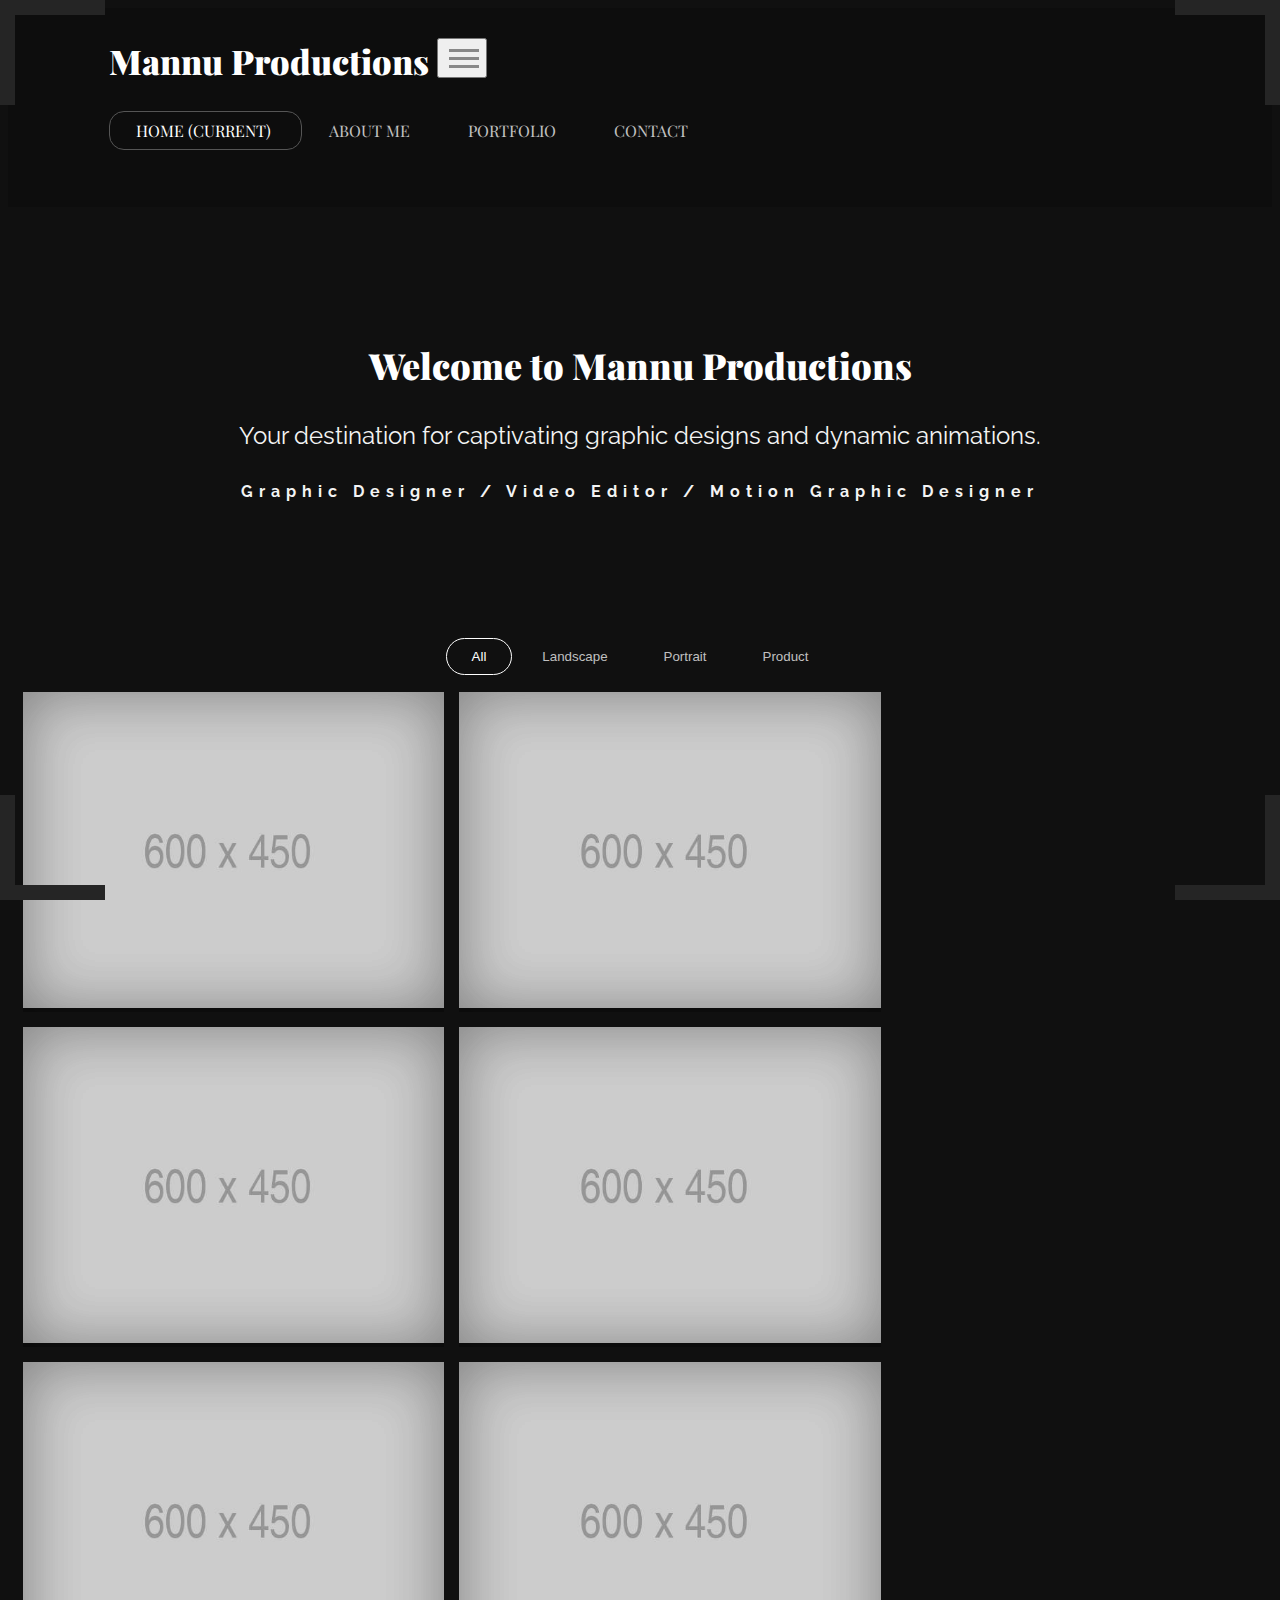
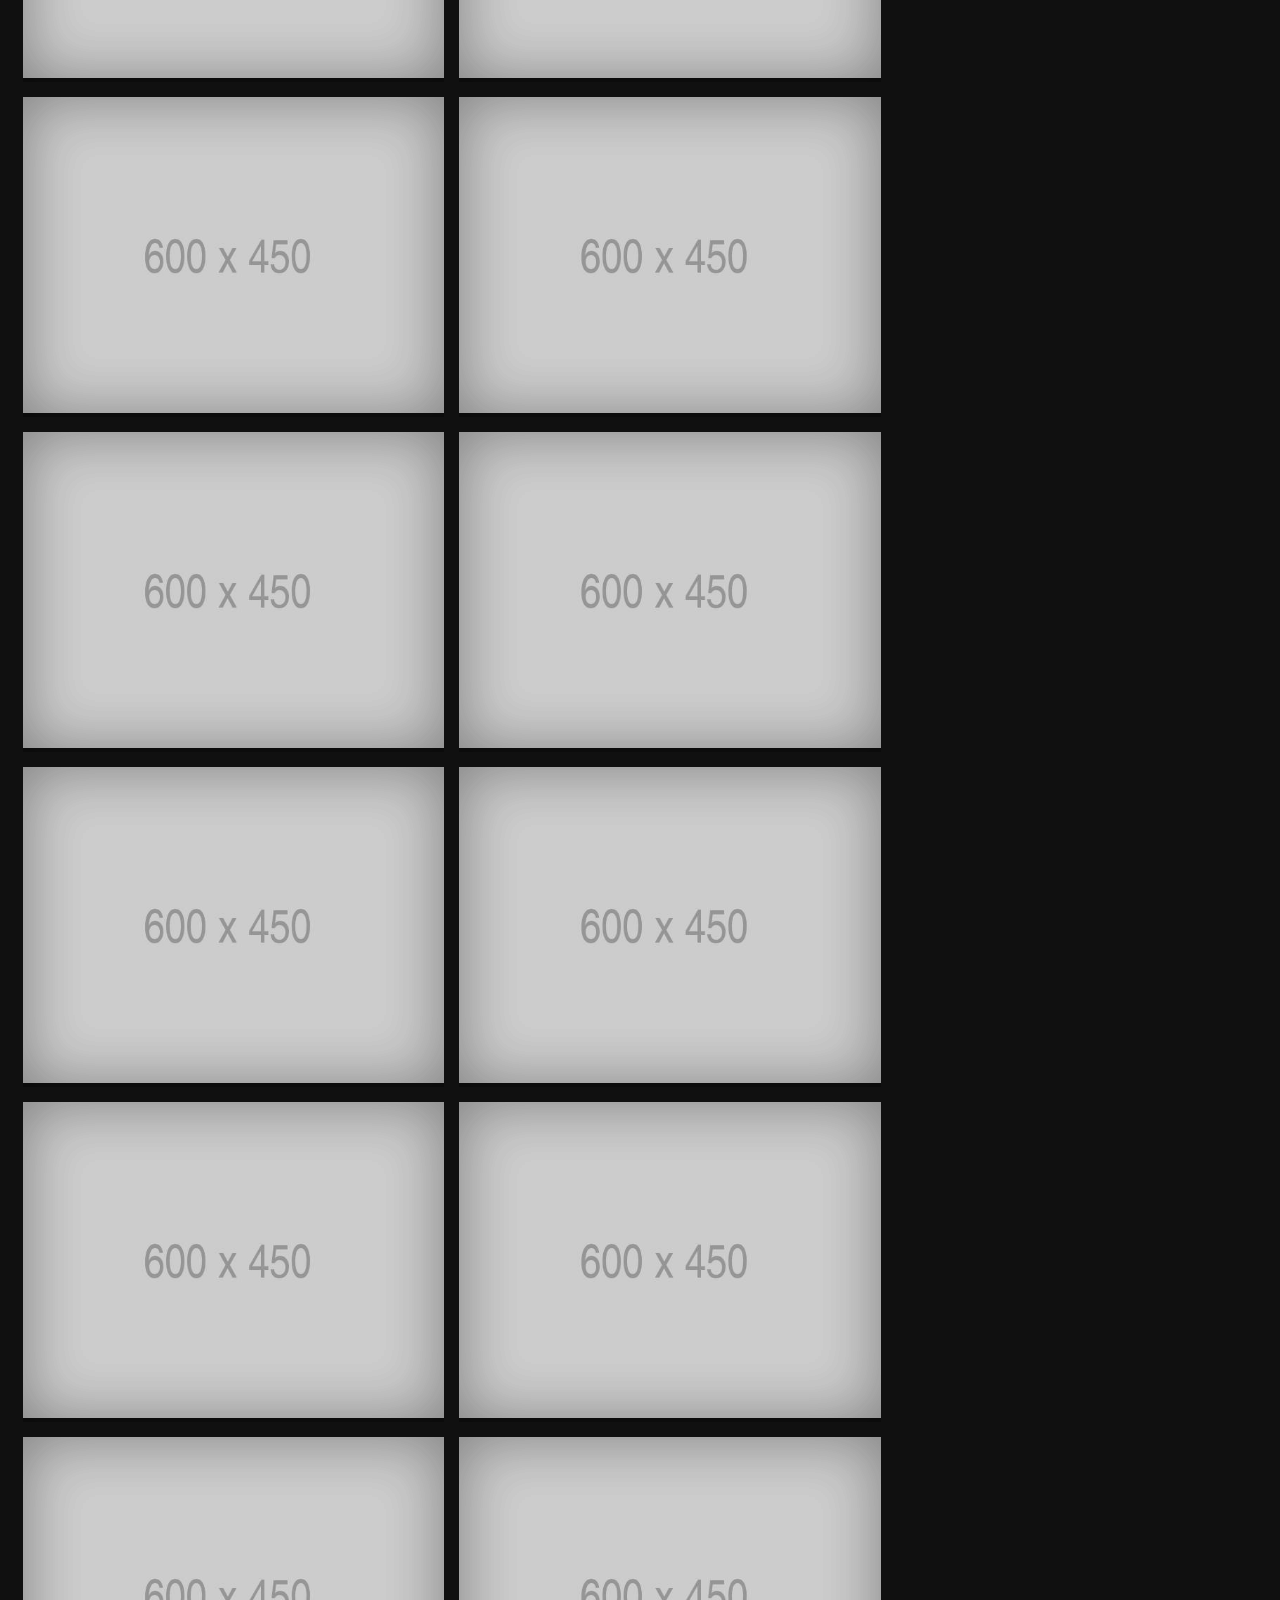
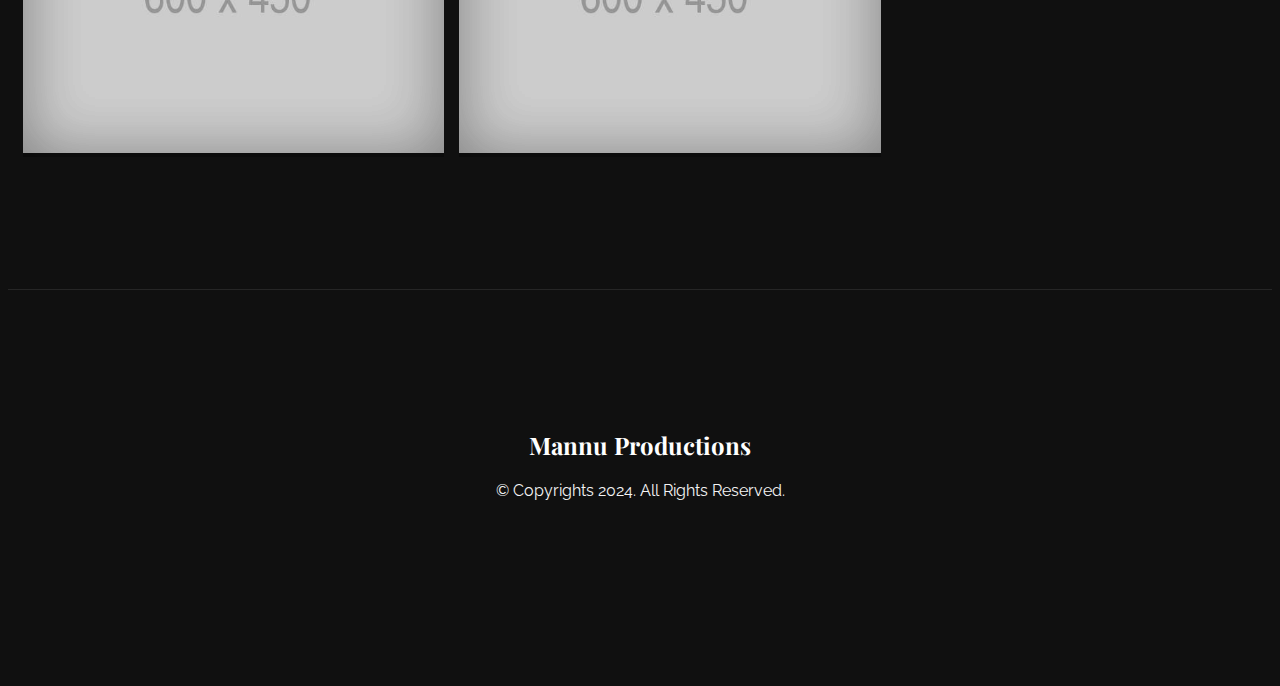
==== index.html @ 598f12bf "mycommit" ====
<!DOCTYPE html>
<html lang="en">
  <head>
    <meta charset="utf-8">
    <meta http-equiv="X-UA-Compatible" content="IE=edge">
    <meta name="viewport" content="width=device-width, initial-scale=1, shrink-to-fit=no">
    <!-- The above 3 meta tags *must* come first in the head; any other head content must come *after* these tags -->
    <title>Mannu Productions</title>
    <meta name="description" content="Mannu Productions">
    
    <!-- Playfair Display - Raleway Fonts -->
    <link href="https://fonts.googleapis.com/css?family=Playfair+Display:700,900|Raleway:100,300,400,600,700" rel="stylesheet">

    <!-- Bootstrap -->
    <link rel="stylesheet" href="https://stackpath.bootstrapcdn.com/bootstrap/4.1.0/css/bootstrap.min.css" integrity="sha384-9gVQ4dYFwwWSjIDZnLEWnxCjeSWFphJiwGPXr1jddIhOegiu1FwO5qRGvFXOdJZ4" crossorigin="anonymous">

    <!-- Font Awesome Icons -->
    <link rel="stylesheet" href="https://use.fontawesome.com/releases/v5.0.10/css/all.css" integrity="sha384-+d0P83n9kaQMCwj8F4RJB66tzIwOKmrdb46+porD/OvrJ+37WqIM7UoBtwHO6Nlg" crossorigin="anonymous">
    <!-- Custom Styles -->
    <link rel="stylesheet" href="css/style.css">
    <link rel="stylesheet" type="text/css" href="css/dark-theme.css">

    <!-- HTML5 shim and Respond.js for IE8 support of HTML5 elements and media queries -->
    <!-- WARNING: Respond.js doesn't work if you view the page via file:// -->
    <!--[if lt IE 9]>
      <script src="https://oss.maxcdn.com/html5shiv/3.7.3/html5shiv.min.js"></script>
      <script src="https://oss.maxcdn.com/respond/1.4.2/respond.min.js"></script>
    <![endif]-->
  </head>
  <body>
    <header class="container-fluid">
      <nav class="navbar navbar-expand-lg navbar-light bg-light">
        <a class="navbar-brand" href="index.html">Mannu Productions </a>
        <button class="navbar-toggler" type="button" data-toggle="collapse" data-target="#navbarDefault" aria-controls="navbarDefault" aria-expanded="false" aria-label="Toggle navigation">
          <span class="icon-bar i1"></span>
          <span class="icon-bar i2"></span>
          <span class="icon-bar i3"></span>
        </button>

        <div class="collapse navbar-collapse" id="navbarDefault">
          <ul class="navbar-nav ml-auto">
            <li class="nav-item active">
              <a class="nav-link" href="index.html">HOME <span class="sr-only">(current)</span></a>
            </li>
            <li class="nav-item">
              <a class="nav-link" href="about-me.html">ABOUT ME</a>
            </li>
            <li class="nav-item">
              <a class="nav-link" href="portfolio.html">PORTFOLIO</a>
            </li>
            <li class="nav-item">
              <a class="nav-link" href="contact.html">CONTACT</a>
            </li>
          </ul>
          
        </div>
      </nav>

      <div id="hero-text">
        <div class="container">
          <h1>Welcome to Mannu Productions</h1>
          <h4>Your destination for captivating graphic designs and dynamic animations.</h4>
          <h5>Graphic Designer / Video Editor / Motion Graphic Designer</h5>
        </div>
      </div>
    </header>

    <!-- Corner Borders -->
    <section class="borders">
      <div class="brTR">
      </div>
      <div class="brTL">
      </div>
      <div class="brBL">
      </div>
      <div class="brBR">
      </div>
    </section>

    <section class="gallery">
      <div class="container-fluid">
        <div class="row">
          <!-- Mixit Up Controls -->
          <div class="controls">
            <button type="button" class="control" data-filter="all">All</button>
            <button type="button" class="control" data-filter=".landscape">Landscape</button>
            <button type="button" class="control" data-filter=".portrait">Portrait</button>
            <button type="button" class="control" data-filter=".product">Product</button>
          </div>
        </div>

        <div class="row">
          <div class="fw mix-container home-gallery">
              <div class="mix portrait">
               <a href="project-1.html" class="thumb-a">
                  <div class="item-hover">
                    <div class="hover-text"><h3>Happy Girl</h3></div>
                  </div>
                  <div class="item-img">
                    <img src="images/by-magdalena-roeseler.jpg" alt=""/>
                  </div>
               </a>
            </div>
            <div class="mix landscape portrait product">
               <a href="project-slider.html" class="thumb-a">
                  <div class="item-hover">
                    <div class="hover-text"><h3>The Sigar Men</h3></div>
                  </div>
                  <div class="item-img">
                    <img src="images/cigar.jpg" alt=""/>
                  </div>
               </a>
            </div>
            <div class="mix landscape product">
               <a href="project-video.html" class="thumb-a">
                  <div class="item-hover">
                    <div class="hover-text"><h3>Yoga/Meditation</h3></div>
                  </div>
                  <div class="item-img">
                    <img src="images/yoga.jpg" alt=""/>
                  </div>
               </a>
            </div>
            <div class="mix landscape portrait">
               <a href="project-1.html" class="thumb-a">
                  <div class="item-hover">
                    <div class="hover-text"><h3>Shoes on Tracks</h3></div>
                  </div>
                  <div class="item-img">
                    <img src="images/shoes.jpg" alt=""/>
                  </div>
               </a>
            </div>
            <div class="mix landscape product">
               <a href="project-slider.html" class="thumb-a">
                  <div class="item-hover">
                    <div class="hover-text"><h3>Happy FaceUp</h3></div>
                  </div>
                  <div class="item-img">
                    <img src="images/grimace.jpg" alt=""/>
                  </div>
               </a>
            </div>

            <div class="mix landscape portrait">
               <a href="project-video.html" class="thumb-a">
                  <div class="item-hover">
                    <div class="hover-text"><h3>Lemon Face</h3></div>
                  </div>
                  <div class="item-img">
                    <img src="images/lemon.jpg" alt=""/>
                  </div>
               </a>
            </div>
            <div class="mix portrait product">
               <a href="project-1.html" class="thumb-a">
                  <div class="item-hover">
                    <div class="hover-text"><h3>Hunger Man</h3></div>
                  </div>
                  <div class="item-img">
                    <img src="images/hunger.jpg" alt=""/>
                  </div>
               </a>
            </div>
            <div class="mix landscape portrait product">
               <a href="project-slider.html" class="thumb-a">
                  <div class="item-hover">
                    <div class="hover-text"><h3>Photo By Photographer</h3></div>
                  </div>
                  <div class="item-img">
                    <img src="images/photographer-f.jpg" alt=""/>
                  </div>
               </a>
            </div>
            <div class="mix landscape portrait">
               <a href="project-video.html" class="thumb-a">
                  <div class="item-hover">
                    <div class="hover-text"><h3>Vintage Camera</h3></div>
                  </div>
                  <div class="item-img">
                    <img src="images/camera.jpg" alt=""/>
                  </div>
               </a>
            </div>
            <div class="mix landscape portrait product">
               <a href="project-1.html" class="thumb-a">
                  <div class="item-hover">
                    <div class="hover-text"><h3>Camera Frame</h3></div>
                  </div>
                  <div class="item-img">
                    <img src="images/frame.jpg" alt=""/>
                  </div>
               </a>
            </div>
            <div class="mix landscape">
               <a href="project-slider.html" class="thumb-a">
                  <div class="item-hover">
                    <div class="hover-text"><h3>Girl In Garden</h3></div>
                  </div>
                  <div class="item-img">
                    <img src="images/girl-indark.jpg" alt=""/>
                  </div>
               </a>
            </div>
            <div class="mix landscape portrait">
               <a href="project-video.html" class="thumb-a">
                  <div class="item-hover">
                    <div class="hover-text"><h3>Girl Portrait B/W</h3></div>
                  </div>
                  <div class="item-img">
                    <img src="images/woman.jpg" alt=""/>
                  </div>
               </a>
            </div>
            <div class="mix portrait product">
               <a href="project-1.html" class="thumb-a">
                  <div class="item-hover">
                    <div class="hover-text"><h3>Retro Photographer</h3></div>
                  </div>
                  <div class="item-img">
                    <img src="images/photographer.jpg" alt=""/>
                  </div>
               </a>
            </div>
            <div class="mix landscape product portrait">
               <a href="project-slider.html" class="thumb-a">
                  <div class="item-hover">
                    <div class="hover-text"><h3>Spiral View</h3></div>
                  </div>
                  <div class="item-img">
                    <img src="images/nautre-view.jpg" alt=""/>
                  </div>
               </a>
            </div>
            <div class="mix landscape">
               <a href="project-video.html" class="thumb-a">
                  <div class="item-hover">
                    <div class="hover-text"><h3>Happy Clouds</h3></div>
                  </div>
                  <div class="item-img">
                    <img src="images/way.jpg" alt=""/>
                  </div>
               </a>
            </div>
            <div class="mix portrait">
               <a href="project-1.html" class="thumb-a">
                  <div class="item-hover">
                    <div class="hover-text"><h3>Photographer Phose</h3></div>
                  </div>
                  <div class="item-img">
                    <img src="images/girl-with-camera.jpg" alt=""/>
                  </div>
               </a>
            </div>
          </div>
            
        </div>
      </div>
      
    </section>

    <footer>
      <div class="container-fluid">
            <div class="footer-info">
              <div class="footer-title">
                <h2>Mannu Productions</h2>
                <p>&copy; Copyrights 2024. All Rights Reserved.</p>
              </div>
              <div class="footer-social">
                <!-- <a href=""><i class="fab fa-dribbble"></i></a>
                <a href=""><i class="fab fa-behance"></i></a> -->
                <a href=""><i class="fab fa-instagram"></i></a>
       
                
           
                <a href="https://www.facebook.com/profile.php?id=61556223621613"><i class="fab fa-facebook"></i></a>
                <!-- <a href=""><i class="fab fa-twitter"></i></a> -->
              </div>
            </div>
      </div>
    </footer>

    <!-- jQuery first, then Popper.js, then Bootstrap JS -->
    <script src="https://code.jquery.com/jquery-3.3.1.slim.min.js" integrity="sha384-q8i/X+965DzO0rT7abK41JStQIAqVgRVzpbzo5smXKp4YfRvH+8abtTE1Pi6jizo" crossorigin="anonymous"></script>
    <script src="https://cdnjs.cloudflare.com/ajax/libs/popper.js/1.14.0/umd/popper.min.js" integrity="sha384-cs/chFZiN24E4KMATLdqdvsezGxaGsi4hLGOzlXwp5UZB1LY//20VyM2taTB4QvJ" crossorigin="anonymous"></script>
    <script src="https://stackpath.bootstrapcdn.com/bootstrap/4.1.0/js/bootstrap.min.js" integrity="sha384-uefMccjFJAIv6A+rW+L4AHf99KvxDjWSu1z9VI8SKNVmz4sk7buKt/6v9KI65qnm" crossorigin="anonymous"></script>
    <script src="js/mixitup.min.js"></script>
    <script src="js/custom.js"></script>
    <script>
        var containerEl = document.querySelector('.mix-container');

        var mixer = mixitup(containerEl, {
            animation: {
                effects: 'fade scale stagger(50ms)' // Set a 'stagger' effect for the loading animation
            }
        });
    </script>
  </body>
</html>
---- css/style.css ----
/*
==============
Template Name : JPhotography Minimal Photographey Portfolio HTML5 Template
Author Name : Muse-Master (Dasagani Ramesh Goud)
Version : 1.0
==============
CSS Styles Content Table
1. Global Styles
2. Nav Bar Styles
3. Home Page Gallery
4. About Me Page
5. Contact Page
6. Project Single
7. Footer Global Styles
*/

/*===========
Global Styles
=============*/

.email {
   
    justify-content: center; /* Horizontally centers the row */
    align-items: center; /* Vertically centers the row */
     /* Adjust this value according to your layout */
  }
body {
    font-family: 'Playfair Display', serif;
}

h1, h2, h3, a, .btn{
    font-family: 'Playfair Display', serif;
    color: #252525;
}

h2 {
    margin-bottom: 0;
}

h4, h5, h6, p {
    font-family: 'Raleway', sans-serif;
    color: #696969;
}

p {
    line-height: 1.7;
}


h1 {
    font-size: 36px;
    font-weight: 900;
}

.h3, h3 {
    font-size: 24px;
}

h5 {
    font-size: 16px;
}


.img-center {
    display: block;
    margin: 0 auto;
}

.text-justify {
    text-align: justify;
}

.btn-lg {
    padding: 12px 68px;
}
.btn {
    padding: 10px 40px;
}

.btn {
    background-color: #252525;
    border: 1px solid #252525;
    color: #fff;
}

.btn:hover {
    background-color: #fff;
    border-color: #252525;
    color: #252525;
}

.btn.btn-invert {
    background-color: #fff;
    border: 1px solid #252525;
    color: #252525;
    border-radius: 2px;

}
.btn.btn-invert:hover {
    background-color: #252525;
    border: 1px solid #252525;
    color: #fff;
}

.mgR-20px {
    margin-right: 20px;
}


/*=============================
CSS Smooth Aiimation Transition
=============================*/
.item-inner,
.controls button,
.item-hover .hover-text,
.item-hover, 
.home-gallery .thumb-a,
.hover-text h3,
.swiper-button-prev, 
.swiper-button-next,
footer a{
    -webkit-transition: all 0.25s ease-in-out;
    -moz-transition: all 0.25s ease-in-out;
    -ms-transition: all 0.25s ease-in-out;
    -o-transition: all 0.25s ease-in-out;
    transition: all 0.25s ease-in-out;
}


/*============
Nav Bar Styles
==============*/

.container-fluid .navbar {
    padding: 30px 8%;
}

.navbar-brand {
    font-size: 34px;
    font-weight: 900;
}

.navbar-default .navbar-brand, 
.navbar-default .navbar-brand:focus, 
.navbar-default .navbar-brand:hover {
    color: #252525;
}

.dropdown-menu > li > a {
    padding: 10px 20px;
    font-size: 16px;
    color: #555;
}

.navbar-light .navbar-nav .nav-link {
    padding-right: 16px;
    padding-left: 16px;
}

.navbar-light .navbar-nav .nav-link:hover {
    color: #252525;
}


.navbar-light .navbar-nav > .active > a,
.navbar-light .navbar-nav > .active > a:focus, 
.navbar-light .navbar-nav > .active > a:hover {
    color: #252525;
    background-color: transparent;
}

.navbar-toggler > .i1{
    top:9px;
}

.navbar-toggler > .i2{
    top:17px;
}

.navbar-toggler > .i3{
    top:25px;
}

.navbar-toggler.active > .i2{
    opacity:0;
}
.navbar-toggler.active > .i1,
.navbar-toggler.active > .i3{
    top:17px;
}

.navbar-toggler.active > .i1{
    -webkit-transform:rotate(45deg);
    -moz-transform:rotate(45deg);
    -ms-transform:rotate(45deg);
    -o-transform:rotate(45deg);
    transform:rotate(45deg);
}
.navbar-toggler.active > .i3{
    -webkit-transform:rotate(-45deg);
    -moz-transform:rotate(-45deg);
    -ms-transform:rotate(-45deg);
    -o-transform:rotate(-45deg);
    transform:rotate(-45deg);
}

.navbar-toggler {
    position: relative;
    width: 50px;
    height: 40px;
}
.navbar-toggler > .icon-bar {
    position: absolute;
    width: 30px;
    left: 10px;
    margin: 0 !important;
    -webkit-transition: all .3s ease;
    -moz-transition: all .3s ease;
    transition: all .3s ease;
    background-color: #888;
    height: 3px;
}


/*Borders*/

.borders div {
    z-index: 9999;
    pointer-events: none;
    background-color: transparent;
    border-color: #252525;
    border-style: solid;
    height: 90px;
    position: fixed;
    width: 90px;
}

.brTR {
    border-width: 15px 15px 0 0;
    right: 0;
    top: 0;
}

.brTL {
    border-width: 15px 0 0 15px;
    top: 0;
    left: 0;
}

.brBL {
    border-width: 0 0 15px 15px;
    bottom: 0;
    left: 0;
}

.brBR {
    border-width: 0 15px 15px 0;
    bottom: 0;
    right: 0;
}


/*=========
Header Text
===========*/

#hero-text {
    padding-top: 110px;
    padding-bottom: 110px;
    text-align: center;
    margin-bottom: 0;
}

#hero-text h2 {
    font-size: 32px;
    padding-bottom: 10px;
    font-weight: 900;
}

#hero-text h5 {
    margin-top: 0;
    letter-spacing: 6px;
    color: #696969;
}

/*==========
Home Gallery
==========*/


h4 {
    color: grey;
    font-size: 24px;
    font-weight: 400;
}

#portfolio p {
    color: grey;
    font-size: 12px;
    font-weight: 200;
}

a {
    color: #cd6839;
}

.content {
    width: 100%;
    margin: 0 auto;
    padding: 0px;
    text-align: center;
}

.single-content img {
    width: 290px;
    height: 100%;
    margin: 10px;
}

.filters {
    width: 100%;
    text-align: center;
}

ul {
    list-style: none;
    padding: 20px 0;
}

nav li {
    display: inline;
    padding: 8px 18px;
    font-size: 16px;
    color: #636363;
    font-weight: 400;
    cursor: pointer;
    text-transform: uppercase;
    border: 1px solid transparent;
    text-align: center;
}

nav li:hover {
    color: #a6a6a6;
}

nav li.active {
    color: #ccc;
    border: 1px solid #ccc;
    border-radius: 15px;
}



.item-inner {
    background: #fff;
    -webkit-box-shadow: 0px 3px 7px rgba(0, 0, 0, 0.1);
    -moz-box-shadow: 0px 3px 7px rgba(0, 0, 0, 0.1);
    box-shadow: 0px 3px 7px rgba(0, 0, 0, 0.1);
}

.item-hover {
    position: absolute;
    bottom: 15px;
    left: 15px;
    width: auto;
    background-color: rgba(0, 0, 0, 0.9);
    z-index: 7;
    opacity: 0;
    visibility: hidden;
    right: 15px;
    text-align: center;
    margin: 0 auto;
}

.item-a.hovered .item-img {
    bottom: 0px;
}


.hover-text h3{
    margin: 0;
    color: #fff;
}

.item-hover .hover-text {
    padding: 14px 0 18px;
    bottom: -16px;
    position: relative;
    left: 0;
    text-align: center;
    right: 0;
}

a {
    text-decoration: none;
}
a:hover {
    text-decoration: none;
}


.item-inner:hover {
    border-radius: 6px;
}

.thumb-a:hover .item-hover{
    opacity: 1;
    visibility: visible;
    border-radius: 4px;
}
.thumb-a:hover .item-hover .hover-text{
    bottom: 0;

}


/*===========
Home Page Gallery
============*/

/*Mix Controls*/
.controls button {
    background-color: transparent;
    border-radius: 25px;
    padding: 10px 25px;
    color: #7C7C7C;
    cursor: pointer;
    border: 1px solid transparent;
}

.controls button:hover, .controls button.mixitup-control-active {
    border: 1px solid #656565;
    border-radius: 25px;
    color: #656565;
}

.controls {
    text-align: center;
    margin: 0 auto;
    padding-bottom: 10px;
}

.controls button:focus {
    outline: none;
}
/*Mix Controls End*/

.mix-container {
    overflow: hidden;
    margin: 0 auto;
}

.home-gallery {
    width: 100%;
    max-width: 2000px;
    display: inline-block;
    padding: 0 7.5px;
}

.home-gallery .mix {
    display: block;
    padding: 7.5px;
    width: 25%;
    float: left;
}

.home-gallery .mix a:before {
    bottom: 0px;
pointer-events: none;
right: 0px;
box-shadow: inset 0px 0px 60px rgba(0,0,0,0.2), inset 0px 0px 60px rgba(0,0,0,0.2);
position: absolute;
transition: box-shadow 0.2s ease-in-out 0s;
left: 0px;
top: 0px;
content: "";
-webkit-transition: box-shadow 0.2s ease-in-out 0s;
}

.home-gallery .mix:hover a:before {
box-shadow: inset 0px 0px 20px rgba(0,0,0,0.1), inset 0px 0px 20px rgba(0,0,0,0.1);
}

.home-gallery .thumb-a {
    display: flex;
    position: relative;
    overflow: hidden;
    max-height: 340px;
}

.home-gallery .item-img {
    display: inline-block;
    margin: 0 auto;
}

.home-gallery .item-img img {
    max-width: 100%;
}


.section-title {
    text-align: center;
    padding-top: 80px;
    padding-bottom: 80px;
}

.section-title p {
    margin-bottom: 0;
}

/*============
About Me Page
=============*/
.my-name {
    text-align: center;
    padding-top: 60px;
    padding-bottom: 20px;
}

.about-me p {
    line-height: 26px;
}

.progress-bars {
    padding-top: 20px;
}

.p-bar {
    border-bottom: 2px solid #252525;
    padding-bottom: 10px;
    padding-top: 24px;
}

.p-bar p {
    display: inline;
    font-size: 18px;
    font-weight: 300;
    color: #252525;

}

.p-bar .text-right {
    float: right;
}

/*=============
Contact Page
=============*/
.contact a, .form-control {
    color: #696969;
    font-weight: 300;
    font-family: 'Raleway', sans-serif;
}

.contact .form-control {
    padding: 12px 18px;
}

.contact form .btn-lg {
    float: right;
}

.contact-info {
    margin-top: 100px;
}
.contact-info .card {
    background-color: #F4F4F4;
    border:none;
    padding: 50px 10px;
    text-align: center;
}
#map {
    display: block;
    width: 100%;
    height: 384px;
}

.contact-info .card p {
    margin-bottom: 0;
}
.contact-info .card .fas {
    display: block;
    font-size: 34px;
    color: #252525;
    padding-bottom: 16px;
}

.contact-info .card a, .contact-info .card p {
    font-size: 14px;
    line-height: 26px;
}


.contact-info .card a:hover {
    text-decoration: underline;
}

/*===============
Project Single
===============*/
.project-holder {
    max-height: 740px;
    overflow: hidden;
}

.project-details {
    padding-top: 30px;
}
.project-details h2 {
    margin-bottom: 16px;
}

.project-details p {
    font-weight: 300;
    text-align: justify;
}
.project-details .details-right {
    padding-top: 36px;
}

.project-details ul {
    padding: 10px 0;
    margin: 0;
}

.project-details ul li {
    display: inline-block;
    font-size: 16px;
}

.project-details ul > li:first-child {
    width: 80px;
}

.project-details .devider {
    padding-right: 12px;
}

.project-btns {
    padding-top: 26px;
}

.project-btns .btn {
    width: 160px;
}

.swiper-button-prev, .swiper-button-next {
    background-image: none;
    width: auto;
    height: auto;
    background-color: #252525;
    color: #fff;
    padding: 10px 14px;
    border-radius: 2px;
}

.project-holder .project-video {
    width: 100%;
    height: 624px;
}

/*===================
Footer Global Styles
=====================*/
.footer-info {
    padding: 120px 0;
    text-align: center;
    border-top: 1px solid #E3E3E3;
    margin-top: 120px;
}

footer a {
    font-size: 28px;
    padding: 0 16px;
}

footer a, footer a:link {
    text-decoration: none;
    color: #777;
}

footer a:hover {
    color: #202020;
}



/*========================================
========================================
======= Responsive Media Queries =======
========================================
========================================*/
@media only screen and (max-width: 1500px) {
    nav li {
        padding: 8px 10px; 
    }
    .home-gallery .mix {
        width: 33.333%;
    }
}

@media only screen and (max-width: 1199px) {
    nav li {
        padding: 6px 8px; 
    }
    .navbar-light .navbar-nav .nav-link {
        padding-right: 10px;
        padding-left: 10px;
    }
    h1 {
        font-size: 34px;
    }
    #hero-text h2 {
        font-size: 28px;
    }
    #hero-text h5 {
        letter-spacing: 3px;
    }
    .h3, h3 {
        font-size: 18px;
    }
    .project-holder .project-video {
        height: 523px;
    }
}

@media only screen and (max-width: 991px) {
    #hero-text h2 {
        font-size: 20px;
    }
    h1 {
        font-size: 32px;
    }
    #hero-text h2 {
        font-size: 20px;
        padding-top: 2px;
        padding-bottom: 6px;
    }
    .project-holder .project-video {
        height: 388px;
    }
}

@media only screen and (max-width: 960px) {
    .home-gallery .mix {
        width: 50%;
    }
}

@media only screen and (max-width: 767px) {
    .borders div {
        display: none;
    }
    #hero-text {
        padding-bottom: 80px;
    }
    .navbar-brand {
        font-size: 28px;
    }
    .home-gallery .mix {
        padding: 10px;
    }
    .item-hover .hover-text {
        padding: 8px 0 12px;
    }
    #map {
        margin-top: 40px;
    }
    .contact-info .card {
        padding: 30px 10px;
        margin-top: 2px;
        margin-bottom: 2px;
    }
    .project-holder .project-video {
        height: 287px;
    }
    .footer-info {
        padding: 80px 0;
        margin-top: 80px;
    }
}

@media only screen and (max-width: 580px) {
    .navbar-brand {
        font-size: 22px;
    }
    .home-gallery .mix {
        width: 100%;
    }
    .home-gallery .thumb-a {
        max-height: 240px;
    }
    .controls button {
        padding: 4px 12px;
    }
    .container-fluid {
        padding-right: 15px;
        padding-left: 15px;
    }
    .borders div {
        height: 80px;
        width: 80px;
    }
    .brTR {
        border-width: 15px 15px 0 0;
        right: 0;
        top: 0;
    }
    .brTL {
        border-width: 15px 0 0 15px;
        top: 0;
        left: 0;
    }

    .brBL {
        border-width: 0 0 15px 15px;
        bottom: 0;
        left: 0;
    }

    .brBR {
        border-width: 0 15px 15px 0;
        bottom: 0;
        right: 0;
    }
    footer a {
        font-size: 24px;
        padding: 0 6px;
    }
}

@media only screen and (max-width: 480px) {
    h1 {
        font-size: 26px;
    }
    #hero-text h5 {
        letter-spacing: 0;
    }
    #hero-text {
        padding-bottom: 60px;
        padding-top: 80px;
    }
    .h2, h2 {
        font-size: 22px;
    }
}
---- css/dark-theme.css ----
/*===============
Dark Theme Styles.
=================*/
body {
    background-color: #101010;
    color: #fff;
}

.container-fluid .navbar {
    background-color: #0D0D0D !important;
}

h4, h5, h6, p, #hero-text h5 {
    color: #f4f4f4;
}

.navbar .navbar-brand, 
.navbar .navbar-brand:focus, 
.navbar .navbar-brand:hover,
h1, h2, h3, a, .btn, 
.p-bar p,
.dropdown-menu > li > a,
.navbar-light .navbar-nav .nav-link, 
.navbar-light .navbar-nav .nav-link:hover,
.navbar-light .navbar-nav > .active > a,
.navbar-light .navbar-nav > .active > a:focus, 
.navbar-light .navbar-nav > .active > a:hover,
.contact-info .card .fas {
    color: #fff;
}

.navbar-light .navbar-nav .nav-link {
    opacity: 0.75;
}

.navbar-light .navbar-nav .nav-link:hover, .navbar-light .navbar-nav .nav-link.active {
    opacity: 1;
}

.navbar-light .navbar-nav .active > .nav-link, 
.navbar-light .navbar-nav .nav-link.active, 
.navbar-light .navbar-nav .nav-link.show, 
.navbar-light .navbar-nav .show > .nav-link {
    color: #fff;
    opacity: 1;
}

nav li.active {
    border: 1px solid #555555;
}

.controls button {
    color: #C0C0C0;
}

.footer-info {
    border-top: 1px solid #262626;
}

footer a:hover {
    color: #dddddd;
}

.p-bar {
    border-bottom: 2px solid #fff;
}

.form-control {
    color: #fff;
    background-color: #252525;
    border: 1px solid #252525;
}

.form-control:focus, .form-control:hover, .form-control:active {
    color: #fff;
    background-color: #212121;
    border-color: #80bdff;
}

.contact-info .card {
    background-color: #212121;
}

.contact a, .form-control {
    color: #f4f4f4;
}

.controls button:hover, .controls button.mixitup-control-active {
    border: 1px solid #fff;
    color: #fff;
}
.contact a, .form-control {
    font-weight: 400;
}

.form-control::placeholder {
    color: #c9c9c9;
}
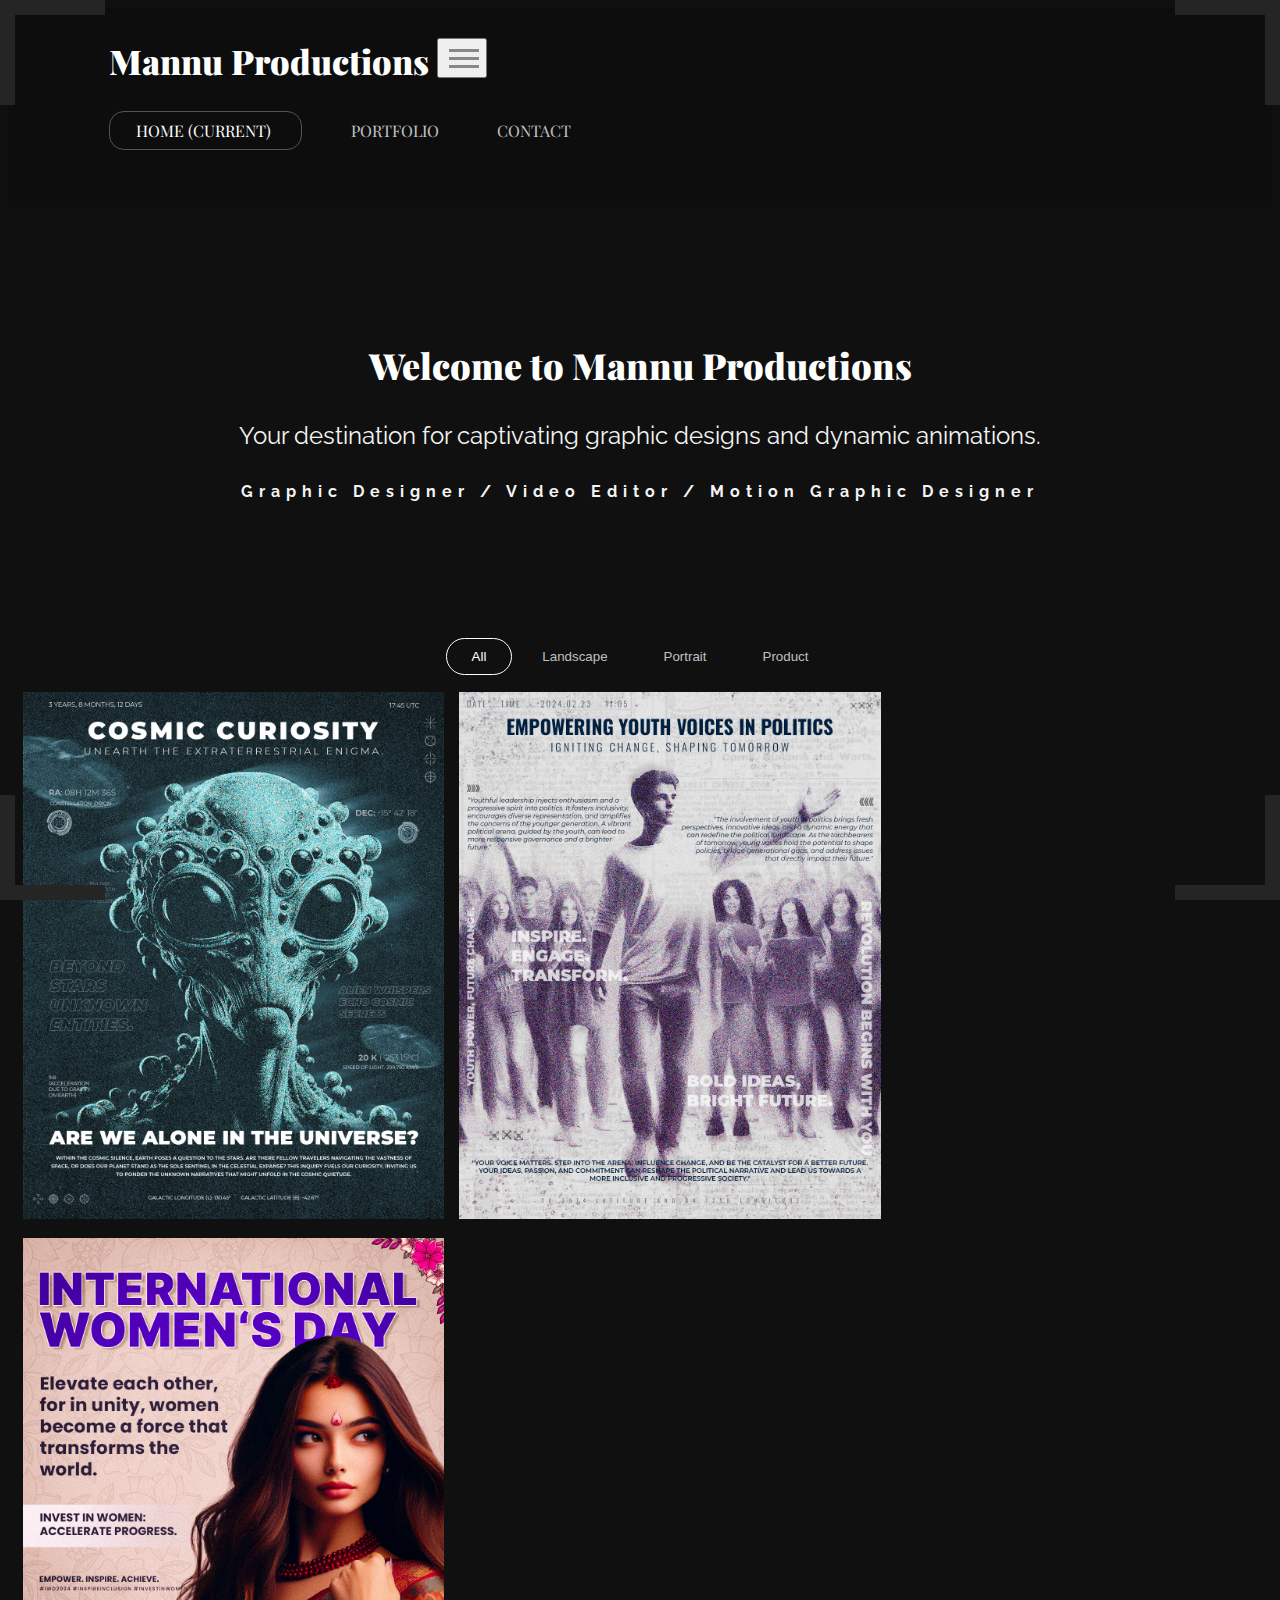
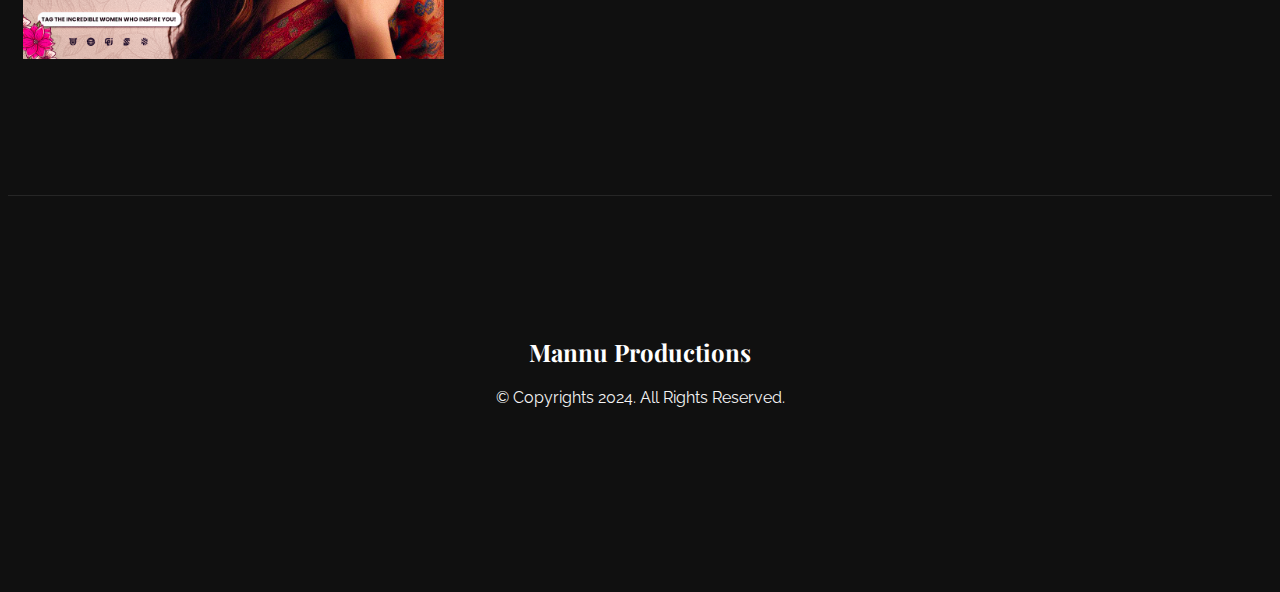
==== commit a2bb8c97: "added image" ====
--- a/index.html
+++ b/index.html
@@ -1,4 +1,4 @@
-<!DOCTYPE html>
+  <!DOCTYPE html>
 <html lang="en">
   <head>
     <meta charset="utf-8">
@@ -43,7 +43,7 @@
               <a class="nav-link" href="index.html">HOME <span class="sr-only">(current)</span></a>
             </li>
             <li class="nav-item">
-              <a class="nav-link" href="about-me.html">ABOUT ME</a>
+              <!-- <a class="nav-link" href="about-me.html">ABOUT ME</a> -->
             </li>
             <li class="nav-item">
               <a class="nav-link" href="portfolio.html">PORTFOLIO</a>
@@ -92,147 +92,188 @@
         <div class="row">
           <div class="fw mix-container home-gallery">
               <div class="mix portrait">
-               <a href="project-1.html" class="thumb-a">
+               <!-- <a href="project-1.html" class="thumb-a">
                   <div class="item-hover">
                     <div class="hover-text"><h3>Happy Girl</h3></div>
-                  </div>
-                  <div class="item-img">
-                    <img src="images/by-magdalena-roeseler.jpg" alt=""/>
+                  </div> -->
+                  <div class="item-img">
+                    <img src="images/Alien.jpg" alt=""/>
+                  </div>
+               <!-- </a> -->
+              </div>
+              <div class="mix portrait">
+                <!-- <a href="project-1.html" class="thumb-a">
+                   <div class="item-hover">
+                     <div class="hover-text"><h3>Happy Girl</h3></div>
+                   </div> -->
+                   <div class="item-img">
+                     <img src="images/youth politics.png" alt=""/>
+                   </div>
+                <!-- </a> -->
+               </div>
+               <div class="mix landscape portrait product">
+                <!-- <a href="project-1.html" class="thumb-a">
+                   <div class="item-hover">
+                     <div class="hover-text"><h3>Happy Girl</h3></div>
+                   </div> -->
+                   <div class="item-img">
+                     <img src="images/womens day.png" alt=""/>
+                   </div>
+                <!-- </a> -->
+               </div>
+               <div class="mix portrait">
+                <!-- <a href="project-1.html" class="thumb-a">
+                   <div class="item-hover">
+                     <div class="hover-text"><h3>Happy Girl</h3></div>
+                   </div> -->
+                   <div class="item-img">
+                     <img src="images/tech.jpg" alt=""/>
+                   </div>
+                <!-- </a> -->
+               </div>
+               <div class="mix portrait">
+                <!-- <a href="project-1.html" class="thumb-a">
+                   <div class="item-hover">
+                     <div class="hover-text"><h3>Happy Girl</h3></div>
+                   </div> -->
+                   <div class="item-img">
+                     <img src="images/tech.jpg" alt=""/>
+                   </div>
+                <!-- </a> -->
+               </div>
+               
+            <!-- <div class="mix landscape portrait product">
+               <a href="project-slider.html" class="thumb-a">
+                  <div class="item-hover">
+                    <div class="hover-text"><h3>The Sigar Men</h3></div>
+                  </div>
+                  <div class="item-img">
+                    <img src="images/cigar.jpg" alt=""/>
+                  </div>
+               </a>
+            </div>
+            <div class="mix landscape product">
+               <a href="project-video.html" class="thumb-a">
+                  <div class="item-hover">
+                    <div class="hover-text"><h3>Yoga/Meditation</h3></div>
+                  </div>
+                  <div class="item-img">
+                    <img src="images/yoga.jpg" alt=""/>
+                  </div>
+               </a>
+            </div>
+            <div class="mix landscape portrait">
+               <a href="project-1.html" class="thumb-a">
+                  <div class="item-hover">
+                    <div class="hover-text"><h3>Shoes on Tracks</h3></div>
+                  </div>
+                  <div class="item-img">
+                    <img src="images/shoes.jpg" alt=""/>
+                  </div>
+               </a>
+            </div>
+            <div class="mix landscape product">
+               <a href="project-slider.html" class="thumb-a">
+                  <div class="item-hover">
+                    <div class="hover-text"><h3>Happy FaceUp</h3></div>
+                  </div>
+                  <div class="item-img">
+                    <img src="images/grimace.jpg" alt=""/>
+                  </div>
+               </a>
+            </div> -->
+
+            <!-- <div class="mix landscape portrait">
+               <a href="project-video.html" class="thumb-a">
+                  <div class="item-hover">
+                    <div class="hover-text"><h3>Lemon Face</h3></div>
+                  </div>
+                  <div class="item-img">
+                    <img src="images/lemon.jpg" alt=""/>
+                  </div>
+               </a>
+            </div>
+            <div class="mix portrait product">
+               <a href="project-1.html" class="thumb-a">
+                  <div class="item-hover">
+                    <div class="hover-text"><h3>Hunger Man</h3></div>
+                  </div>
+                  <div class="item-img">
+                    <img src="images/hunger.jpg" alt=""/>
                   </div>
                </a>
             </div>
             <div class="mix landscape portrait product">
                <a href="project-slider.html" class="thumb-a">
                   <div class="item-hover">
-                    <div class="hover-text"><h3>The Sigar Men</h3></div>
-                  </div>
-                  <div class="item-img">
-                    <img src="images/cigar.jpg" alt=""/>
-                  </div>
-               </a>
-            </div>
-            <div class="mix landscape product">
-               <a href="project-video.html" class="thumb-a">
-                  <div class="item-hover">
-                    <div class="hover-text"><h3>Yoga/Meditation</h3></div>
-                  </div>
-                  <div class="item-img">
-                    <img src="images/yoga.jpg" alt=""/>
+                    <div class="hover-text"><h3>Photo By Photographer</h3></div>
+                  </div>
+                  <div class="item-img">
+                    <img src="images/photographer-f.jpg" alt=""/>
                   </div>
                </a>
             </div>
             <div class="mix landscape portrait">
-               <a href="project-1.html" class="thumb-a">
-                  <div class="item-hover">
-                    <div class="hover-text"><h3>Shoes on Tracks</h3></div>
-                  </div>
-                  <div class="item-img">
-                    <img src="images/shoes.jpg" alt=""/>
-                  </div>
-               </a>
-            </div>
-            <div class="mix landscape product">
-               <a href="project-slider.html" class="thumb-a">
-                  <div class="item-hover">
-                    <div class="hover-text"><h3>Happy FaceUp</h3></div>
-                  </div>
-                  <div class="item-img">
-                    <img src="images/grimace.jpg" alt=""/>
-                  </div>
-               </a>
-            </div>
-
+               <a href="project-video.html" class="thumb-a">
+                  <div class="item-hover">
+                    <div class="hover-text"><h3>Vintage Camera</h3></div>
+                  </div>
+                  <div class="item-img">
+                    <img src="images/camera.jpg" alt=""/>
+                  </div>
+               </a>
+            </div>
+            <div class="mix landscape portrait product">
+               <a href="project-1.html" class="thumb-a">
+                  <div class="item-hover">
+                    <div class="hover-text"><h3>Camera Frame</h3></div>
+                  </div>
+                  <div class="item-img">
+                    <img src="images/frame.jpg" alt=""/>
+                  </div>
+               </a>
+            </div>
+            <div class="mix landscape">
+               <a href="project-slider.html" class="thumb-a">
+                  <div class="item-hover">
+                    <div class="hover-text"><h3>Girl In Garden</h3></div>
+                  </div>
+                  <div class="item-img">
+                    <img src="images/girl-indark.jpg" alt=""/>
+                  </div>
+               </a>
+            </div>
             <div class="mix landscape portrait">
                <a href="project-video.html" class="thumb-a">
                   <div class="item-hover">
-                    <div class="hover-text"><h3>Lemon Face</h3></div>
-                  </div>
-                  <div class="item-img">
-                    <img src="images/lemon.jpg" alt=""/>
+                    <div class="hover-text"><h3>Girl Portrait B/W</h3></div>
+                  </div>
+                  <div class="item-img">
+                    <img src="images/woman.jpg" alt=""/>
                   </div>
                </a>
             </div>
             <div class="mix portrait product">
                <a href="project-1.html" class="thumb-a">
                   <div class="item-hover">
-                    <div class="hover-text"><h3>Hunger Man</h3></div>
-                  </div>
-                  <div class="item-img">
-                    <img src="images/hunger.jpg" alt=""/>
-                  </div>
-               </a>
-            </div>
-            <div class="mix landscape portrait product">
-               <a href="project-slider.html" class="thumb-a">
-                  <div class="item-hover">
-                    <div class="hover-text"><h3>Photo By Photographer</h3></div>
-                  </div>
-                  <div class="item-img">
-                    <img src="images/photographer-f.jpg" alt=""/>
-                  </div>
-               </a>
-            </div>
-            <div class="mix landscape portrait">
-               <a href="project-video.html" class="thumb-a">
-                  <div class="item-hover">
-                    <div class="hover-text"><h3>Vintage Camera</h3></div>
-                  </div>
-                  <div class="item-img">
-                    <img src="images/camera.jpg" alt=""/>
-                  </div>
-               </a>
-            </div>
-            <div class="mix landscape portrait product">
-               <a href="project-1.html" class="thumb-a">
-                  <div class="item-hover">
-                    <div class="hover-text"><h3>Camera Frame</h3></div>
-                  </div>
-                  <div class="item-img">
-                    <img src="images/frame.jpg" alt=""/>
+                    <div class="hover-text"><h3>Retro Photographer</h3></div>
+                  </div>
+                  <div class="item-img">
+                    <img src="images/photographer.jpg" alt=""/>
+                  </div>
+               </a>
+            </div>
+            <div class="mix landscape product portrait">
+               <a href="project-slider.html" class="thumb-a">
+                  <div class="item-hover">
+                    <div class="hover-text"><h3>Spiral View</h3></div>
+                  </div>
+                  <div class="item-img">
+                    <img src="images/nautre-view.jpg" alt=""/>
                   </div>
                </a>
             </div>
             <div class="mix landscape">
-               <a href="project-slider.html" class="thumb-a">
-                  <div class="item-hover">
-                    <div class="hover-text"><h3>Girl In Garden</h3></div>
-                  </div>
-                  <div class="item-img">
-                    <img src="images/girl-indark.jpg" alt=""/>
-                  </div>
-               </a>
-            </div>
-            <div class="mix landscape portrait">
-               <a href="project-video.html" class="thumb-a">
-                  <div class="item-hover">
-                    <div class="hover-text"><h3>Girl Portrait B/W</h3></div>
-                  </div>
-                  <div class="item-img">
-                    <img src="images/woman.jpg" alt=""/>
-                  </div>
-               </a>
-            </div>
-            <div class="mix portrait product">
-               <a href="project-1.html" class="thumb-a">
-                  <div class="item-hover">
-                    <div class="hover-text"><h3>Retro Photographer</h3></div>
-                  </div>
-                  <div class="item-img">
-                    <img src="images/photographer.jpg" alt=""/>
-                  </div>
-               </a>
-            </div>
-            <div class="mix landscape product portrait">
-               <a href="project-slider.html" class="thumb-a">
-                  <div class="item-hover">
-                    <div class="hover-text"><h3>Spiral View</h3></div>
-                  </div>
-                  <div class="item-img">
-                    <img src="images/nautre-view.jpg" alt=""/>
-                  </div>
-               </a>
-            </div>
-            <div class="mix landscape">
                <a href="project-video.html" class="thumb-a">
                   <div class="item-hover">
                     <div class="hover-text"><h3>Happy Clouds</h3></div>
@@ -251,7 +292,7 @@
                     <img src="images/girl-with-camera.jpg" alt=""/>
                   </div>
                </a>
-            </div>
+            </div> -->
           </div>
             
         </div>
@@ -269,7 +310,7 @@
               <div class="footer-social">
                 <!-- <a href=""><i class="fab fa-dribbble"></i></a>
                 <a href=""><i class="fab fa-behance"></i></a> -->
-                <a href=""><i class="fab fa-instagram"></i></a>
+                <a href="https://www.instagram.com/mannu_productions/"><i class="fab fa-instagram"></i></a>
        
                 
            
